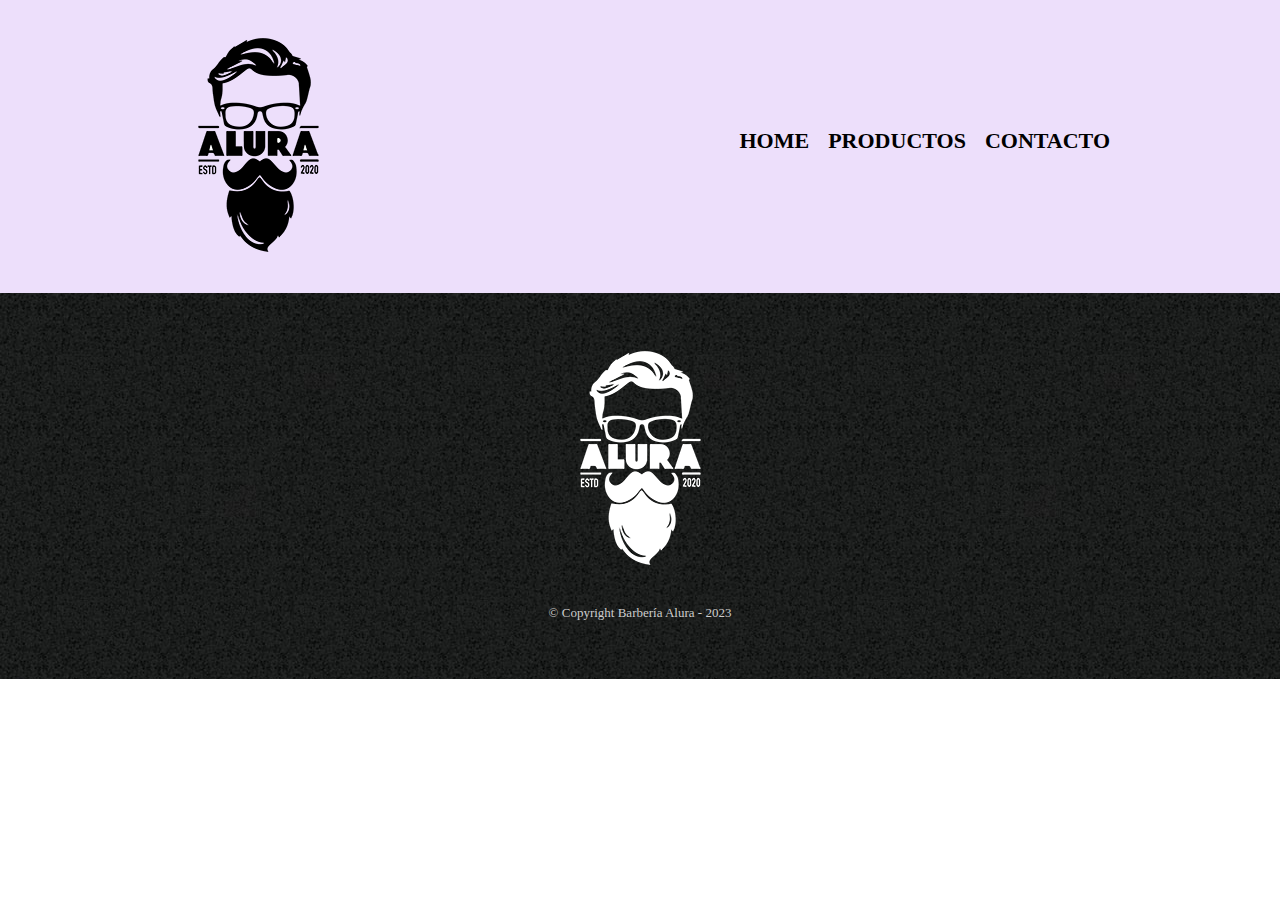
==== Tarea-03/contacto.html @ 2376b154 "initi commit - m "03-clase"" ====
<!DOCTYPE html>
<html lang="en">
<head>
  <meta charset="UTF-8">
  
  <title>Productos - Barbería Alura</title> 
  <link rel="stylesheet" href="../Tarea-02/reset.css">
  <link rel="stylesheet" href="../Tarea-02/style.css">
 
</head>
<body>
  <header>
    <div class="caja">
    <h1><img src="../Tarea-02/sets/logo.png" alt=""></h1>
  <nav>
     <ul>
    <li><a href="../Tarea-01/index.html">Home</a> </li>
    <li><a href="../Tarea-02/productos.html">Productos</a> </li>
    <li><a href="contacto.html">Contacto</a> </li>
  </ul>
  </nav>
</div>
  </header>
  <footer>
    <img src="../Tarea-02/sets/logo-blanco.png ">
    <p class="copyright">&copy Copyright Barbería Alura - 2023</p>
  </footer>
  <!-- unicode-table.com/es/00A9 = simbolo unicody-->
 
</body>
</html>
---- Tarea-02/style.css ----
header{
  background-color: rgba(137, 43, 226, 0.151);
padding: 20px 0;

}

.caja{
  width: 940px;
  position: relative;
  margin: 0 auto;
}

nav{
  position: absolute;
  top: 110px;
  right: 0;
}
/* esto es para formato horizontal de la pagina viene display:block; por default
-margin: top 0(ariba) 0(derecha) 0(abajo) 15px(isquierda);
*/
 nav li{
  display: inline;
  margin: 0 0 0 15px;
 }

 nav a{
  text-transform: uppercase;
  color: black;
  font-weight: bold;
  font-size: 22px;
  text-decoration: none;
 }
/* cambiar color de los elemntos  */
 nav a:hover{
  color: brown;
  /* para el rallado */
  text-decoration:underline ;

 }

 /*  Centralizando productos  */
 /*  para los items de la lista  */
/* */
 
 .productos{
  width: 940px;
  margin: 0 auto;
  padding: 50px;
}

.productos li{
  display: inline-block;
  text-align: center;
  width: 30%;
  vertical-align: top;
  /* background: rgba(216, 112, 147, 0.171); */
  margin: 0 1.5%;
  /* espaciamento */
  padding: 30px 20px;
  /* limit de espacio de ancho */
  box-sizing: border-box;
  /* codigo simplificado */
  border: 2px solid black;
  /* creando el border  */
  /* border-color: black;
  border-width: 2px;
  border-style: solid;
  // redondeo del border*/
  /* border-top-left-radius: 10px;
  border-top-right-radius: 25px;
  border-bottom-right-radius: 40px;
  border-bottom-left-radius: 50px; */
  /* simplificando el codigo */
  /* border-radius: 10px 10px 10px 10px; */
  /*  si quiere todo iguales  */
  border-radius: 10px;


 }
 /* cambia border cuando paso mouse arriba */
.productos li:hover{
  border-color: rgb(33, 196, 12);
}

.productos li:active{
  border-color: rgb(46, 8, 148);
 
}
/* para efecto cuando posiciono el mouse */
.productos li:hover h2{
   font-size: 33px;
}
 
 /* stilizando l */

.productos h2{
  font-size: 30px;
  font-weight: bold;

}
.producto-descripcion{
  font-size: 18px;
}

.producto-precio{
font-size: 20px;
font-weight: bold;
margin-top: 10px;
}

footer{
  text-align: center;
  background: url(./sets/bg.jpg);
  padding: 40px;
}

.copyright{
  color: #cccccc;
  font-size: 13px;
  margin: 20px;
}
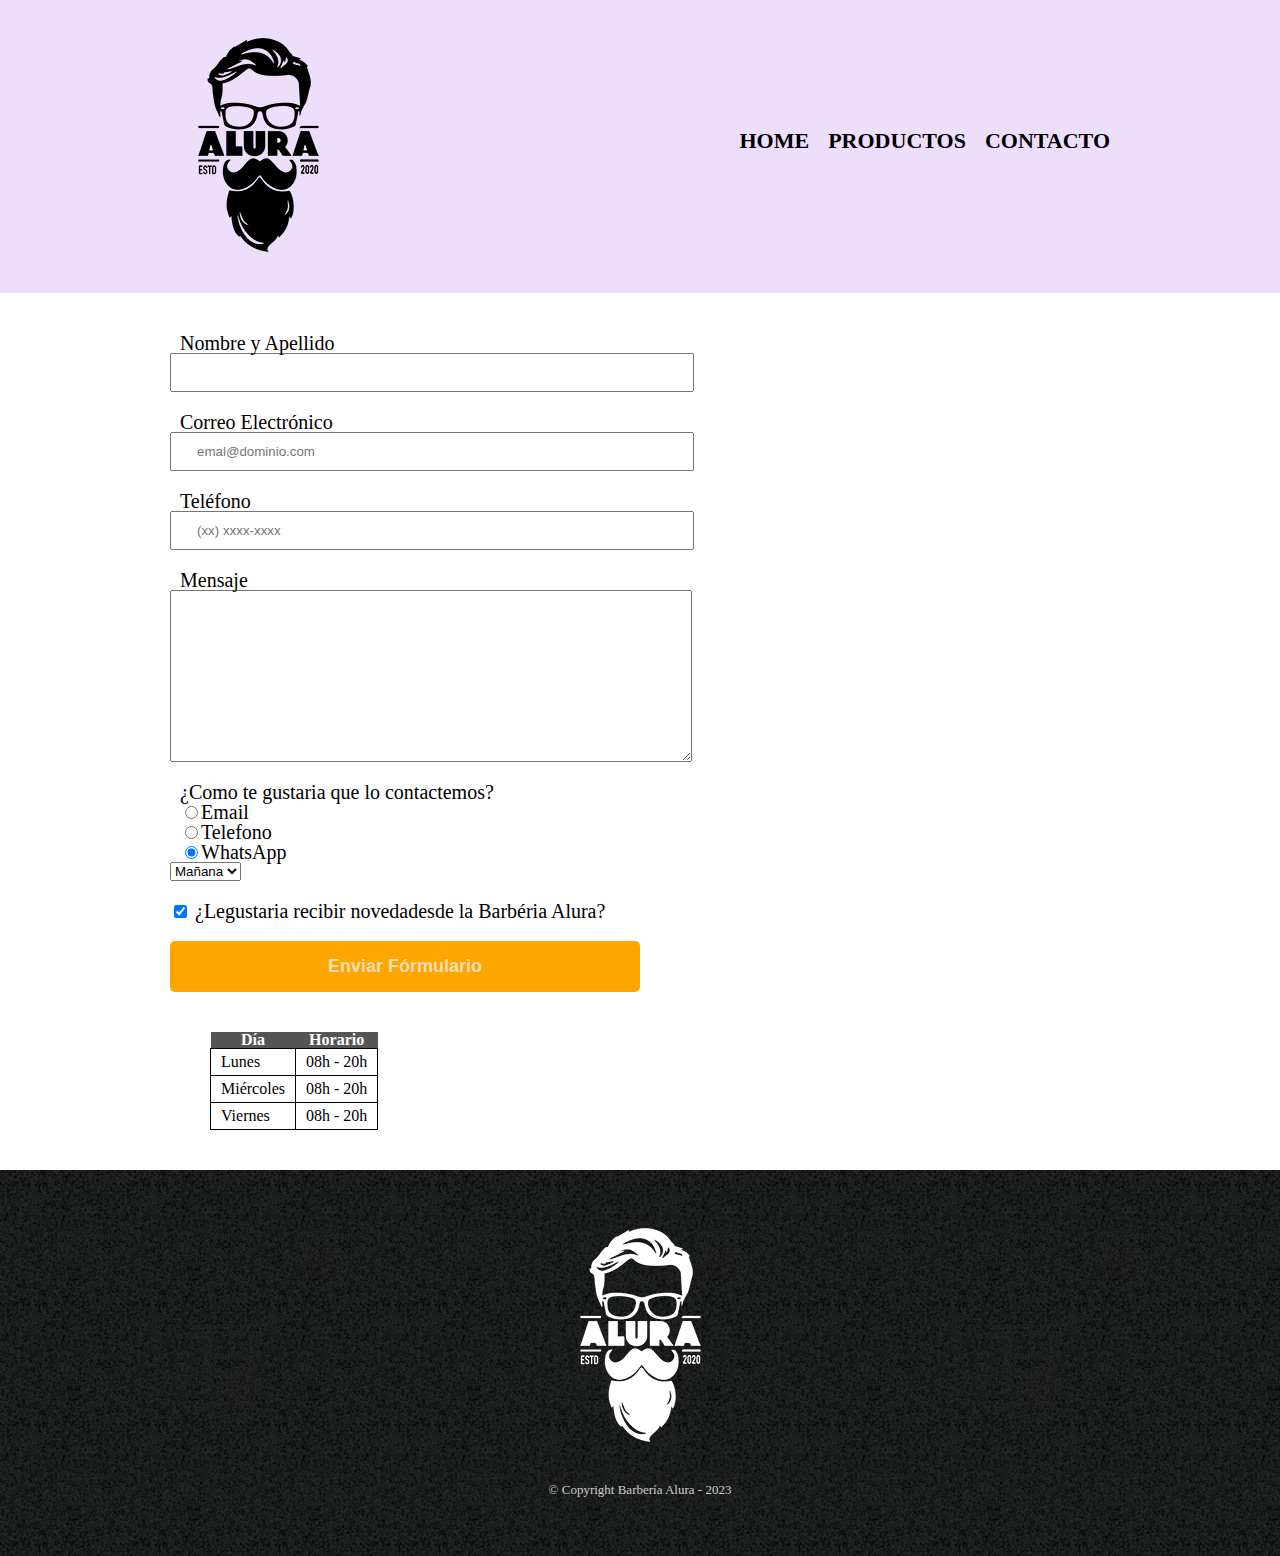
==== commit a53a24c3: "init commit -m "Clase-final-03"" ====
--- a/Tarea-03/contacto.html
+++ b/Tarea-03/contacto.html
@@ -11,7 +11,7 @@
 <body>
   <header>
     <div class="caja">
-    <h1><img src="../Tarea-02/sets/logo.png" alt=""></h1>
+    <h1><img src="../Tarea-02/sets/logo.png" alt="Logo de la Barbería Alura"></h1>
   <nav>
      <ul>
     <li><a href="../Tarea-01/index.html">Home</a> </li>
@@ -21,11 +21,94 @@
   </nav>
 </div>
   </header>
+  <main>
+    <form>
+      <label for="nombreapellido">Nombre y Apellido</label>
+      <input type="text" id="nombreapellido" class="input-padron" required>
+
+     <label for="correoelectronico">Correo Electrónico</label>
+     <input type="email" id="correoelectronico" class="input-padron" equired placeholder="emal@dominio.com">
+
+     <label for="telefono">Teléfono</label>
+     <input type="telefono" id="telefono" class="input-padron" equired placeholder="(xx) xxxx-xxxx">
+
+     <label for="mensaje">Mensaje</label>
+     <textarea cols="70" rows="10" id="mensaje" class="input-padron" equired></textarea>
+
+     <fieldset>
+
+      <legend>¿Como te gustaria que lo contactemos?</legend>
+
+     <label for="radio-email"><input type="radio" name="contacto" value="email" id="radio-email">Email</label>
+     
+     
+     <label for="radio-telefono"><input type="radio" name="contacto" value="telefono" id="radio-telefono">Telefono
+     
+    </label>
+  
+     <label for="radio-whatsapp"><input type="radio" name="contacto" value="whasapp" id="radio-whatsapp" checked>WhatsApp
+     
+    </label>
+     </fieldset>
+
+     <fieldset>
+
+      <select>
+        <legend>¿En cuál horario prefiere ser atendendo?</legend>
+   
+      <option>Mañana</option>
+      <option>Tarde</option>
+      <option>Noche</option>
+     </select>
+
+     </fieldset>
+     <label class="checkbox
+     "><input type="checkbox" checked> ¿Legustaria recibir novedadesde la Barbéria Alura?</label>
+
+
+     <input type="submit" value="Enviar Fórmulario" class="enviar">
+
+
+    </form>
+
+    <table>
+      <thead>
+<tr>
+        <th>Día</th>
+        <th>Horario</th>
+      </tr>
+        
+      </thead>
+      <tbody>
+
+      <tr>
+        <td>Lunes</td>
+        <td>08h - 20h</td>
+      </tr>
+
+      <tr>
+        <td>Miércoles</td>
+        <td>08h - 20h</td>
+      </tr>
+
+      <tr>
+        <td>Viernes</td>
+        <td>08h - 20h</td>
+      </tr>
+
+      </tbody>
+      
+
+
+    </table>
+
+
+  </main>
   <footer>
-    <img src="../Tarea-02/sets/logo-blanco.png ">
+    <img src="../Tarea-02/sets/logo-blanco.png " alt="Logo de la Barbería Alura">
     <p class="copyright">&copy Copyright Barbería Alura - 2023</p>
   </footer>
-  <!-- unicode-table.com/es/00A9 = simbolo unicody-->
  
 </body>
-</html>+</html>
+
--- a/Tarea-02/style.css
+++ b/Tarea-02/style.css
@@ -118,4 +118,77 @@
   color: #cccccc;
   font-size: 13px;
   margin: 20px;
-}+}
+
+/* estilos de mi pagina de (contacto) */
+/* centralizar elementos  */
+/* (DISPLAY-BLOCK,= Ocupa 100% de la pagina)
+(DISPLAY-INLINE) = es cuando ocupa solo el espacio de su contenido en la pagina
+*/
+main{
+  width: 940px;
+  margin: 0 auto;
+}
+/* colonando en formato VERTICAL   */
+
+form{
+  margin: 40px 0;
+}
+
+form label, form legend{
+  display: block;
+  font-size: 20px;
+  margin: 0 10px;
+}
+
+.input-padron{
+  display: block;
+  margin: 0 0 20px;
+  padding: 10px 25px;
+  width: 50%;
+
+} 
+.checkbox{
+  margin: 20px 0;
+}
+/* creamos un selector de nuestra etiqueta p */
+/* p{
+  color: red;
+} */
+
+.enviar{
+  width: 50%;
+  padding: 15px 0;
+  font-size: 18px;
+  font-weight: bold;
+  color: wheat;
+  background: orange;
+  border:none;
+  border-radius: 5px;
+  transition: 1s all;
+  cursor: pointer;
+}
+
+.enviar:hover{
+  background: darkorange;
+  transform: scale(1.2);
+}
+/* <!-- clase 07°- Aumentar con la propriedad (trnasform) --> */
+
+/* para hacer giros en los elemntos 
+ transform: scale(1.2)  rotate(700deg); */
+
+/* espaciamento esterno a labla */
+table{
+  margin: 40px 40px;
+}
+
+thead{
+  background: #555555;
+  color: white;
+  font-weight: bold;
+}
+td, rh{
+  border: 1px solid black;
+  padding: 5px 10px;
+}
